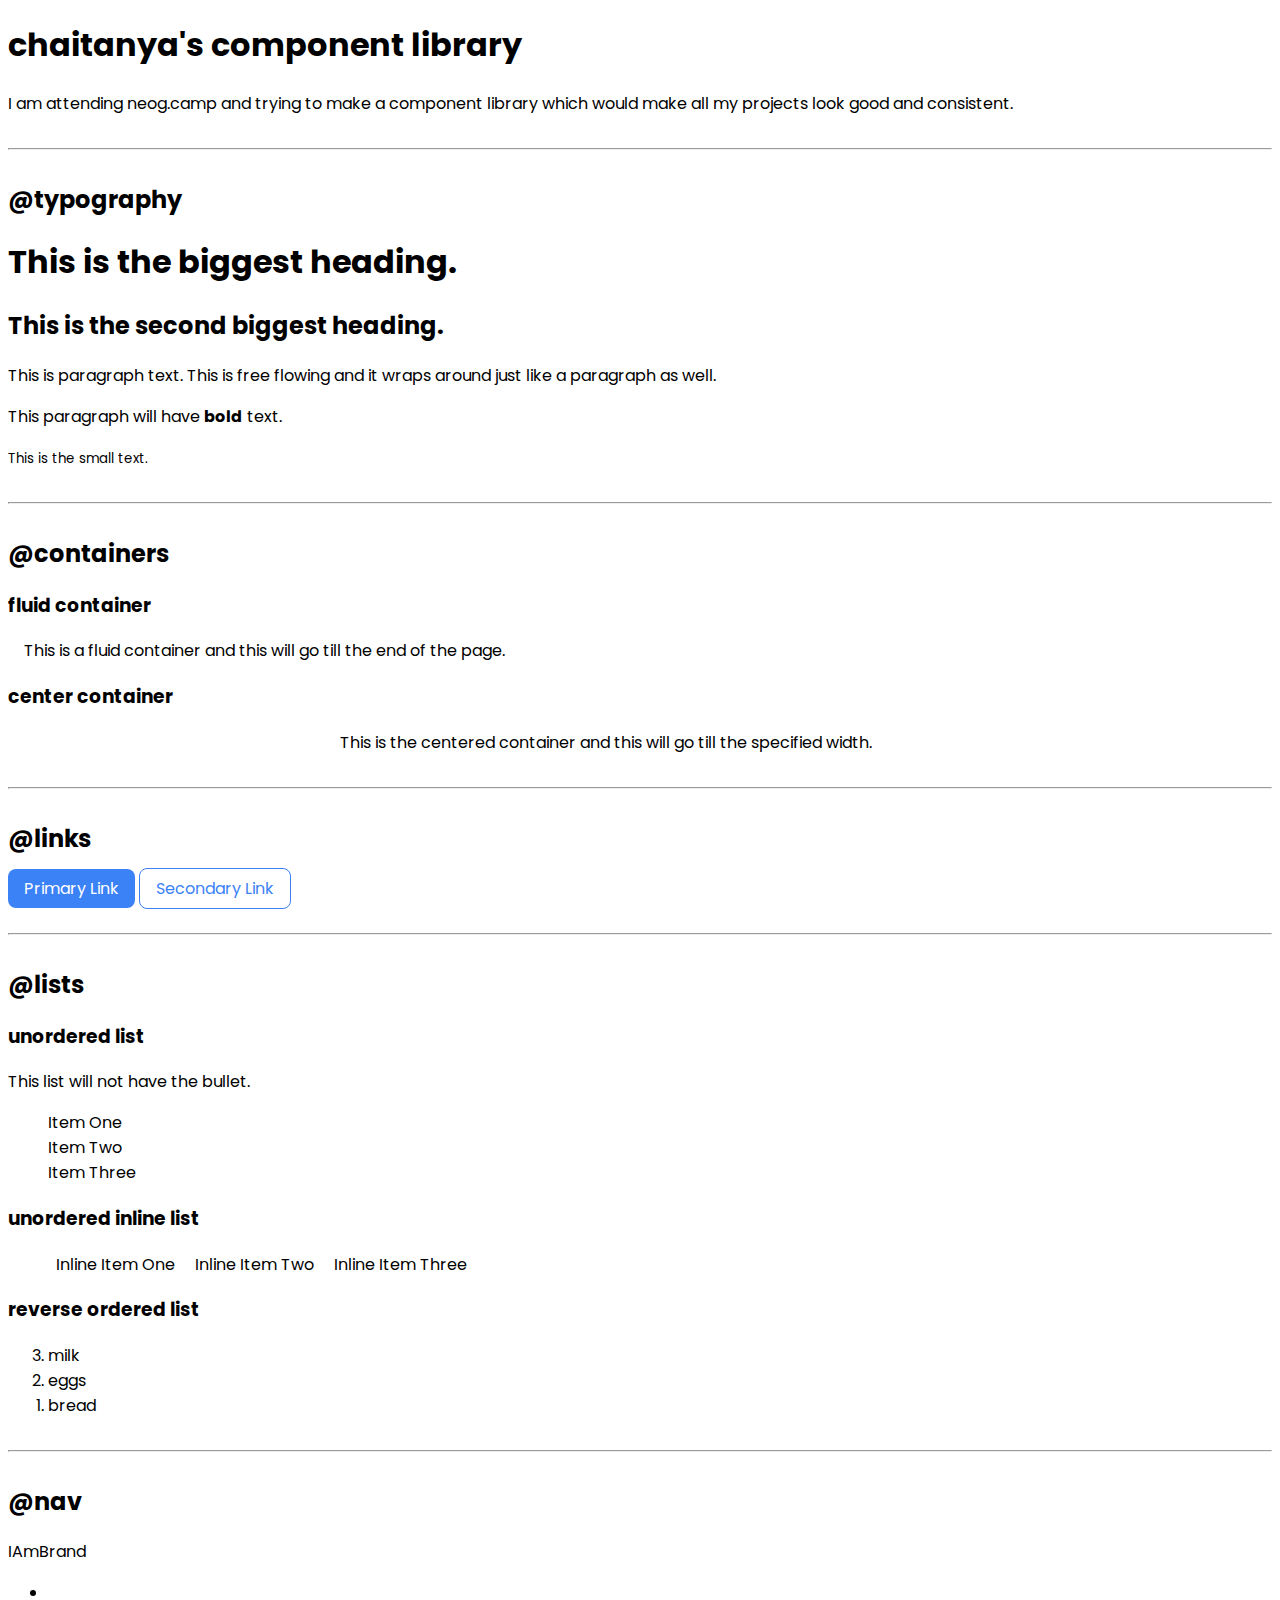
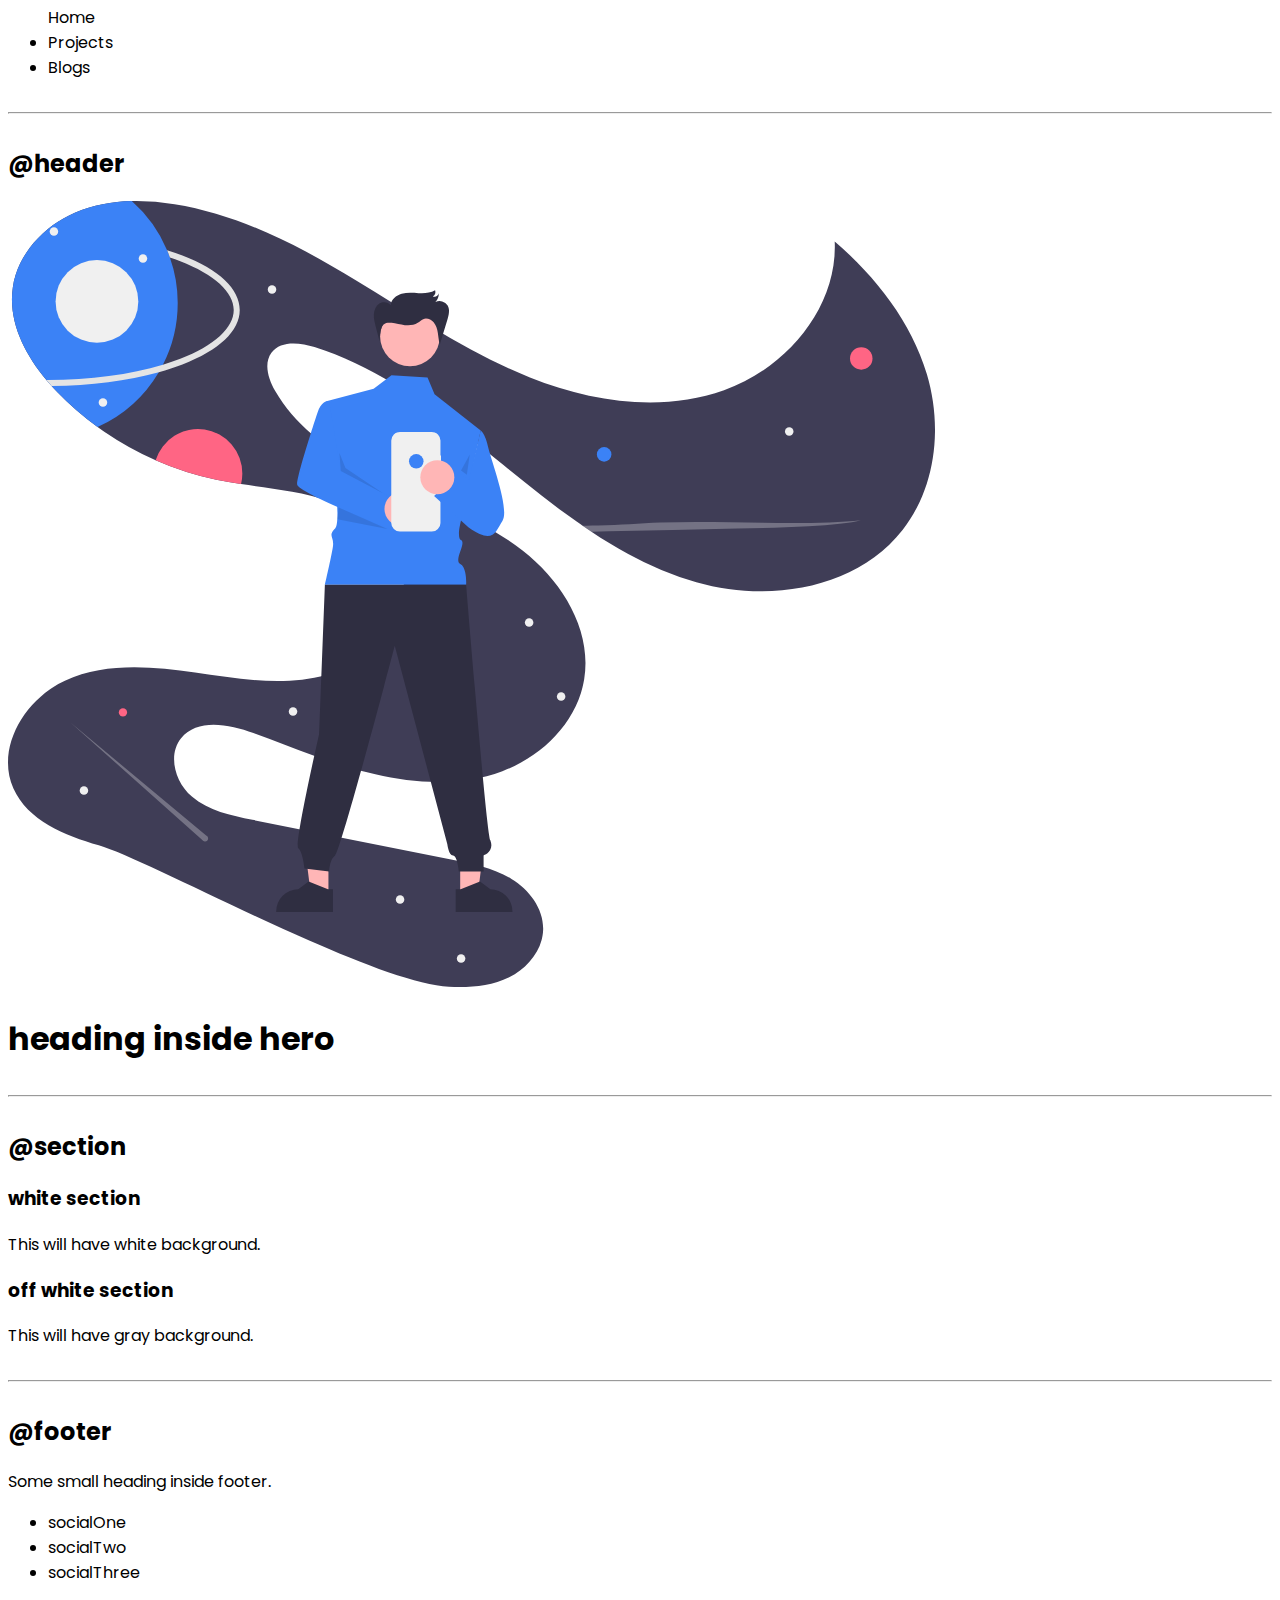
==== index.html @ 68ef5671 "list styling" ====
<!DOCTYPE html>
<html lang="en">

<head>
    <meta charset="UTF-8">
    <meta http-equiv="X-UA-Compatible" content="IE=edge">
    <meta name="viewport" content="width=device-width, initial-scale=1.0">
    <title>Component Library</title>
    <link href="styles.css" rel="stylesheet" />
</head>

<body>
    <h1>chaitanya's component library</h1>
    <p>I am attending neog.camp and trying to make a component library which would make all my projects look good and
        consistent.</p>
    <hr>

    <h2>@typography</h2>

    <h1>This is the biggest heading.</h1>
    <h2>This is the second biggest heading.</h2>
    <p>This is paragraph text. This is free flowing and it wraps around just like a paragraph as well.</p>
    <p>This paragraph will have <strong>bold</strong> text.</p>
    <small>This is the small text.</small>
    <hr>

    <h2>@containers</h2>

    <h3>fluid container</h3>
    <div class="container container-fluid">This is a fluid container and this will go till the end of the page.</div>

    <h3>center container</h3>
    <div class="container container-center">This is the centered container and this will go till the specified width.
    </div>

    <hr>

    <h2>@links</h2>

    <a class="link link-primary" href="/">Primary Link</a>
    <a class="link link-secondary" href="/">Secondary Link</a>
    <hr>

    <h2>@lists</h2>

    <h3>unordered list</h3>
    <p>This list will not have the bullet.</p>
    <ul class="list-non-bullet">
        <li>Item One</li>
        <li>Item Two</li>
        <li>Item Three</li>
    </ul>

    <h3>unordered inline list</h3>
    <ul class="list-non-bullet">
        <li class="list-item-inline">Inline Item One</li>
        <li class="list-item-inline">Inline Item Two</li>
        <li class="list-item-inline">Inline Item Three</li>
    </ul>

    <h3>reverse ordered list</h3>
    <ol reversed>
        <li>milk</li>
        <li>eggs</li>
        <li>bread</li>
    </ol>

    <hr>

    <h2>@nav</h2>
    <nav>
        <div>IAmBrand</div>
        <div>
            <ul>
                <li></li>
                Home
                </li>
                <li>
                    Projects
                </li>
                <li>
                    Blogs
                </li>
            </ul>
        </div>
    </nav>

    <hr>

    <h2>@header</h2>
    <header>
        <img src="images/portfolio-header-img1.svg">
        <h1>heading inside hero</h1>
    </header>
    <hr>

    <h2>@section</h2>
    <section>
        <h3>white section</h3>
        <p>This will have white background.</p>
    </section>

    <section>
        <h3>off white section</h3>
        <p>This will have gray background.</p>
    </section>

    <hr>

    <h2>@footer</h2>
    <footer>
        <div>Some small heading inside footer.</div>
        <ul>
            <li>socialOne</li>
            <li>socialTwo</li>
            <li>socialThree</li>
        </ul>
    </footer>





    <hr>

    <!-- <div style="height: 30vh;"></div> -->
</body>

</html>
---- styles.css ----
@import url('https://fonts.googleapis.com/css2?family=Poppins:wght@300;600&display=swap');

:root {
    --primary-color: #3B82F6;
}

body {
    font-family: 'Poppins', sans-serif;
}

hr {
    margin: 2rem 0rem;
}

/* container level css */

.container {
    padding: 0rem 1rem;
}

.container-center {
    max-width: 600px;
    margin: auto;
}

/* links */

.link {
    text-decoration: none;
    padding: 0.5rem 1rem;
}

.link-primary {
    background-color: var(--primary-color);
    border-radius: 0.5rem;
    color: white;
}

.link-secondary {
    color: var(--primary-color);
    border-radius: 0.5rem;
    border: 1px solid var(--primary-color);
}


/* lists */

.list-non-bullet {
    list-style: none;
}

.list-item-inline {
    display: inline;
    padding: 0rem 0.5rem;
}
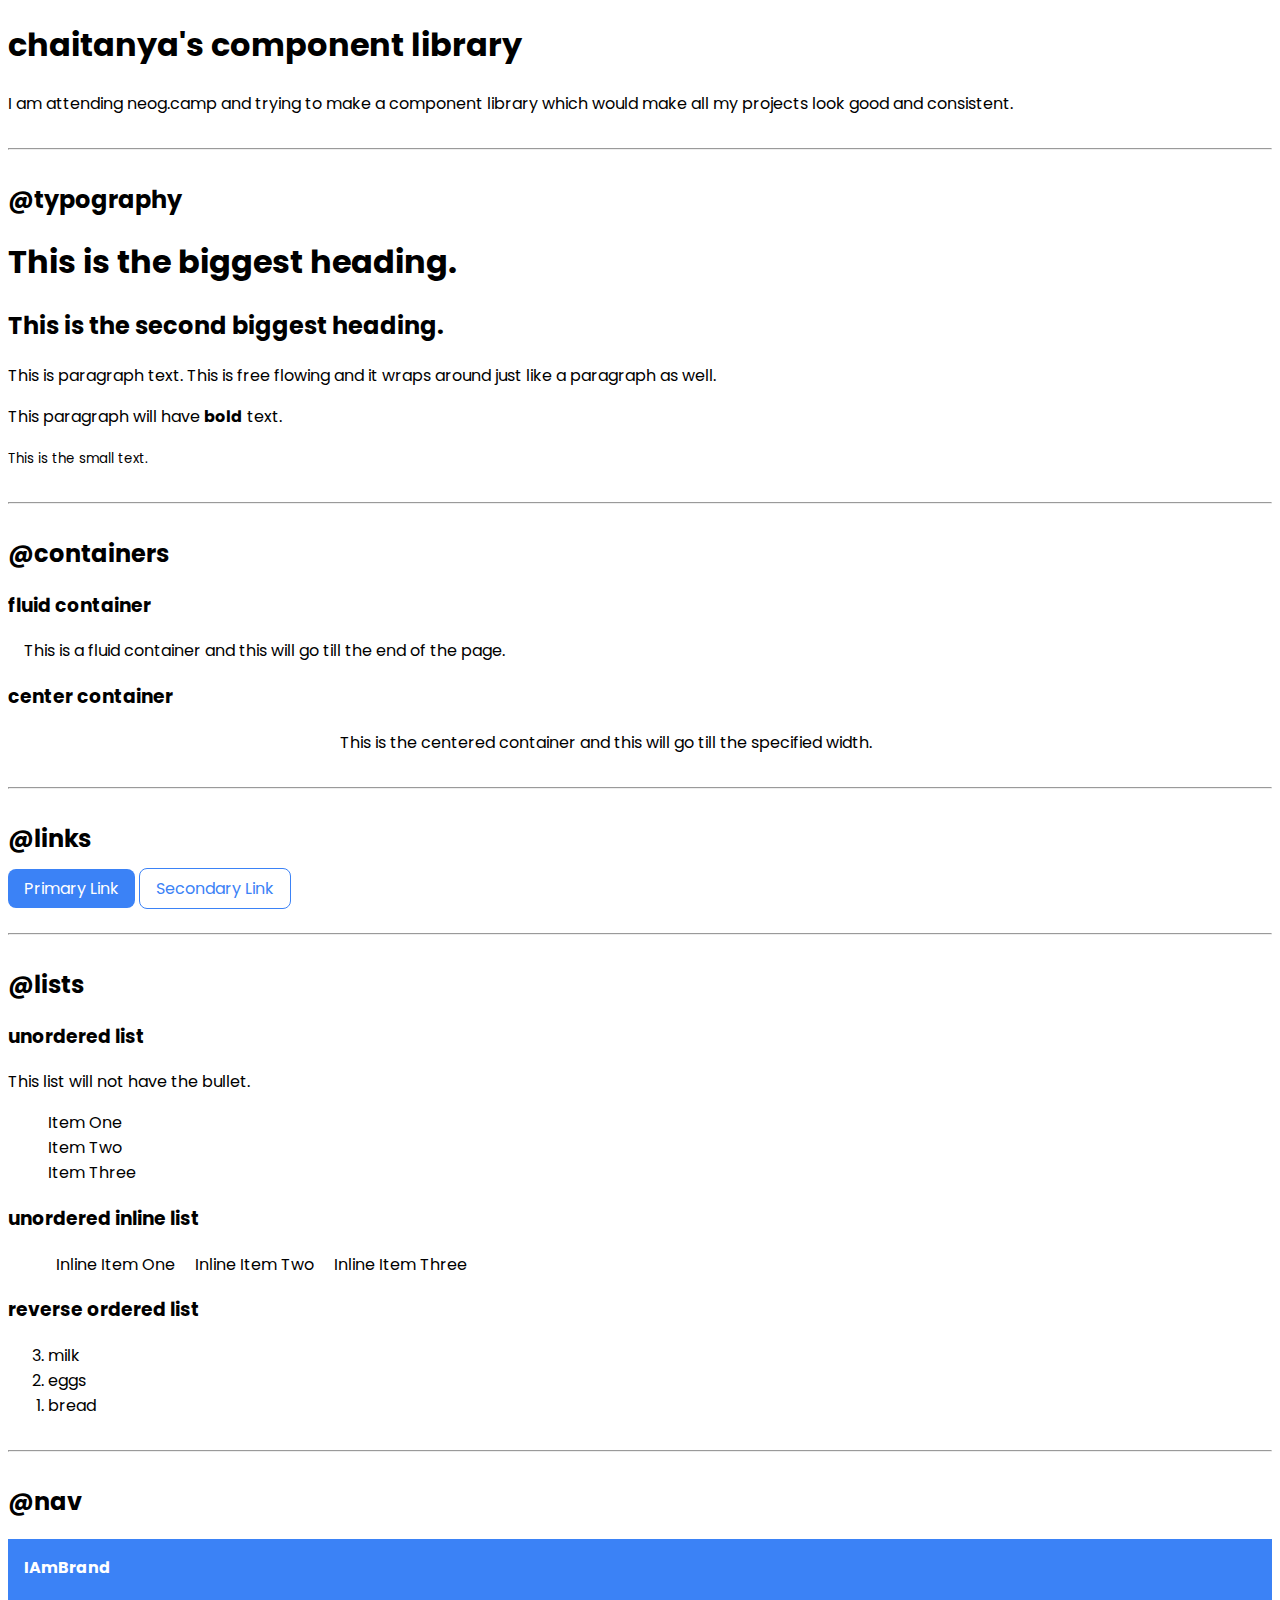
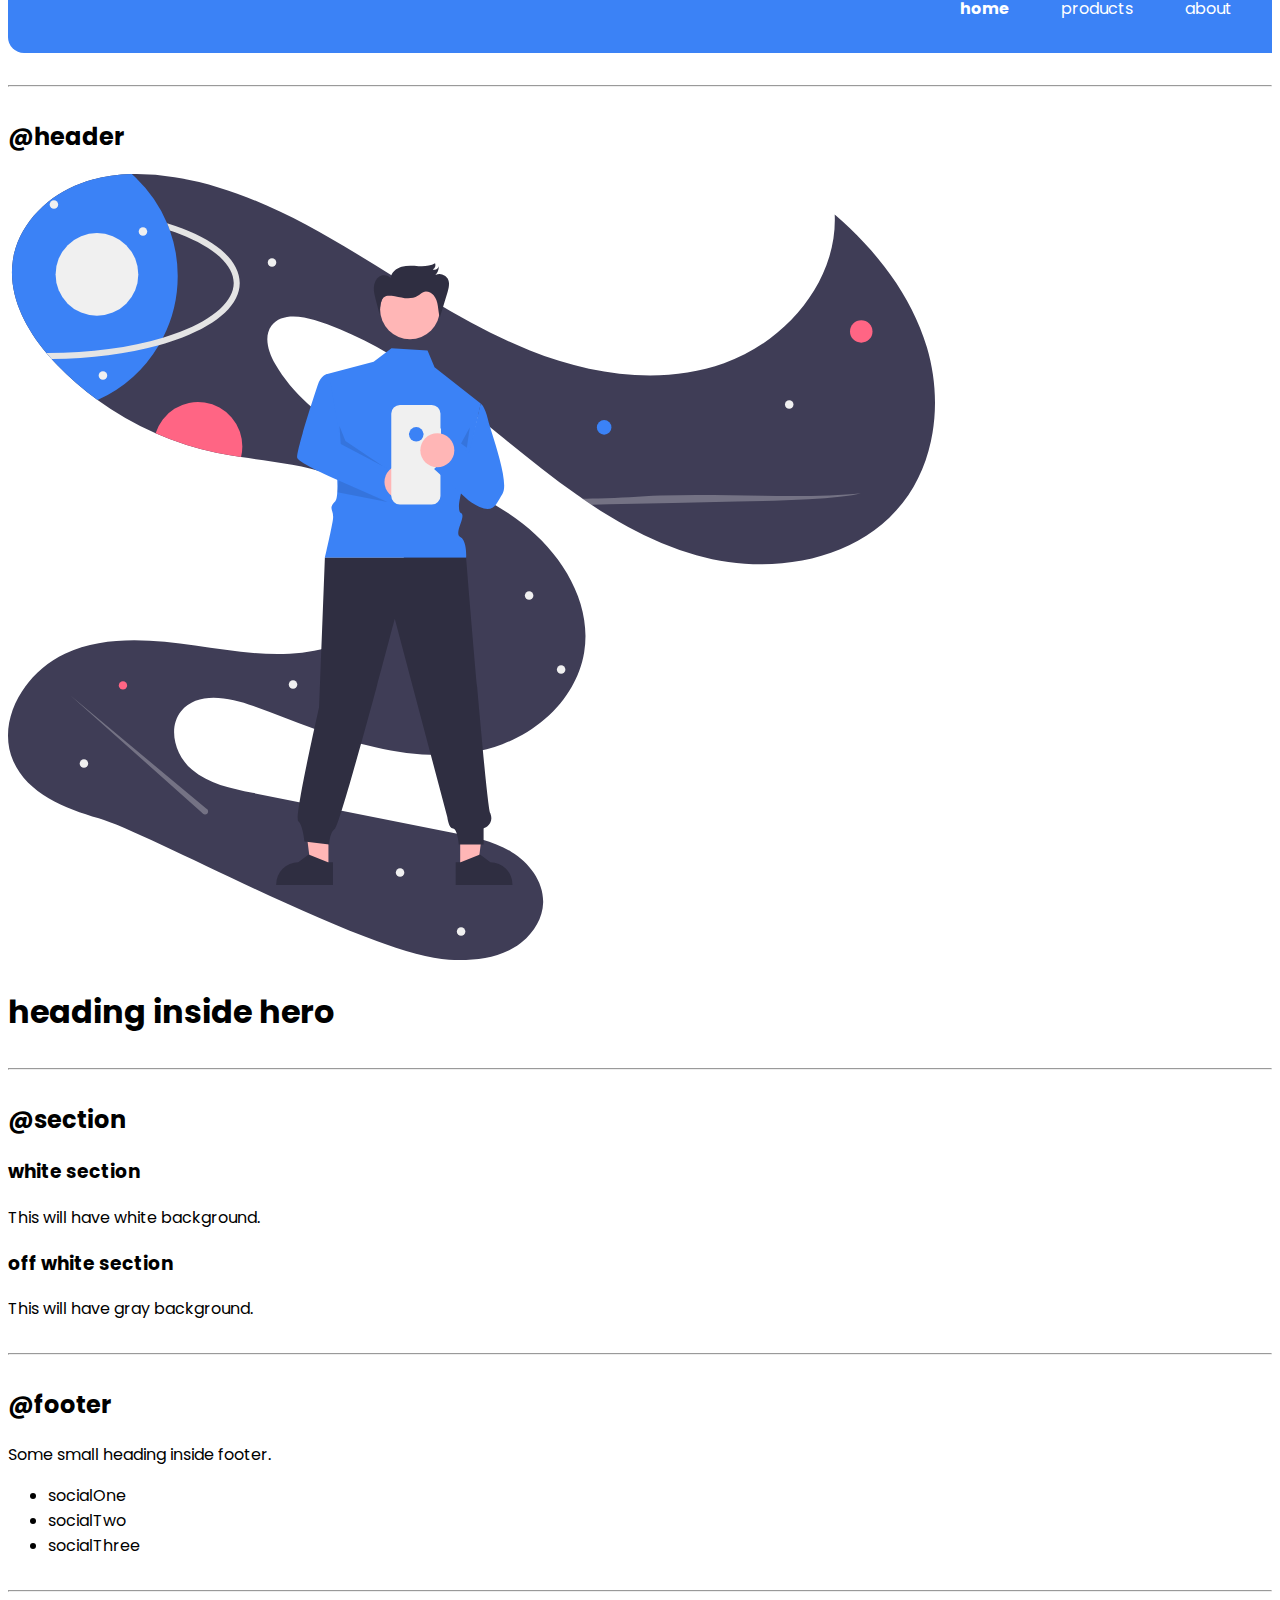
==== commit a99d5010: "navigation styling" ====
--- a/index.html
+++ b/index.html
@@ -68,21 +68,19 @@
     <hr>
 
     <h2>@nav</h2>
-    <nav>
-        <div>IAmBrand</div>
-        <div>
-            <ul>
-                <li></li>
-                Home
-                </li>
-                <li>
-                    Projects
-                </li>
-                <li>
-                    Blogs
-                </li>
-            </ul>
-        </div>
+    <nav class="navigation container">
+        <div class="nav-brand">IAmBrand</div>
+        <ul class="list-non-bullet nav-pills">
+            <li class="list-item-inline">
+                <a class="link link-active" href="/">home</a>
+            </li>
+            <li class="list-item-inline">
+                <a class="link" href="/">products</a>
+            </li>
+            <li class="list-item-inline">
+                <a class="link" href="/">about</a>
+            </li>
+        </ul>
     </nav>
 
     <hr>
--- a/styles.css
+++ b/styles.css
@@ -52,4 +52,30 @@
 .list-item-inline {
     display: inline;
     padding: 0rem 0.5rem;
+}
+
+
+/* nav */
+
+.navigation {
+    background-color: var(--primary-color);
+    color: white;
+    padding: 1rem;
+    border-bottom-left-radius: 1rem;
+}
+
+.navigation .nav-brand {
+    font-weight: bold;
+}
+
+.navigation .link {
+    color: white;
+}
+
+.navigation .nav-pills {
+    text-align: right;
+}
+
+.navigation .link-active {
+    font-weight: bold;
 }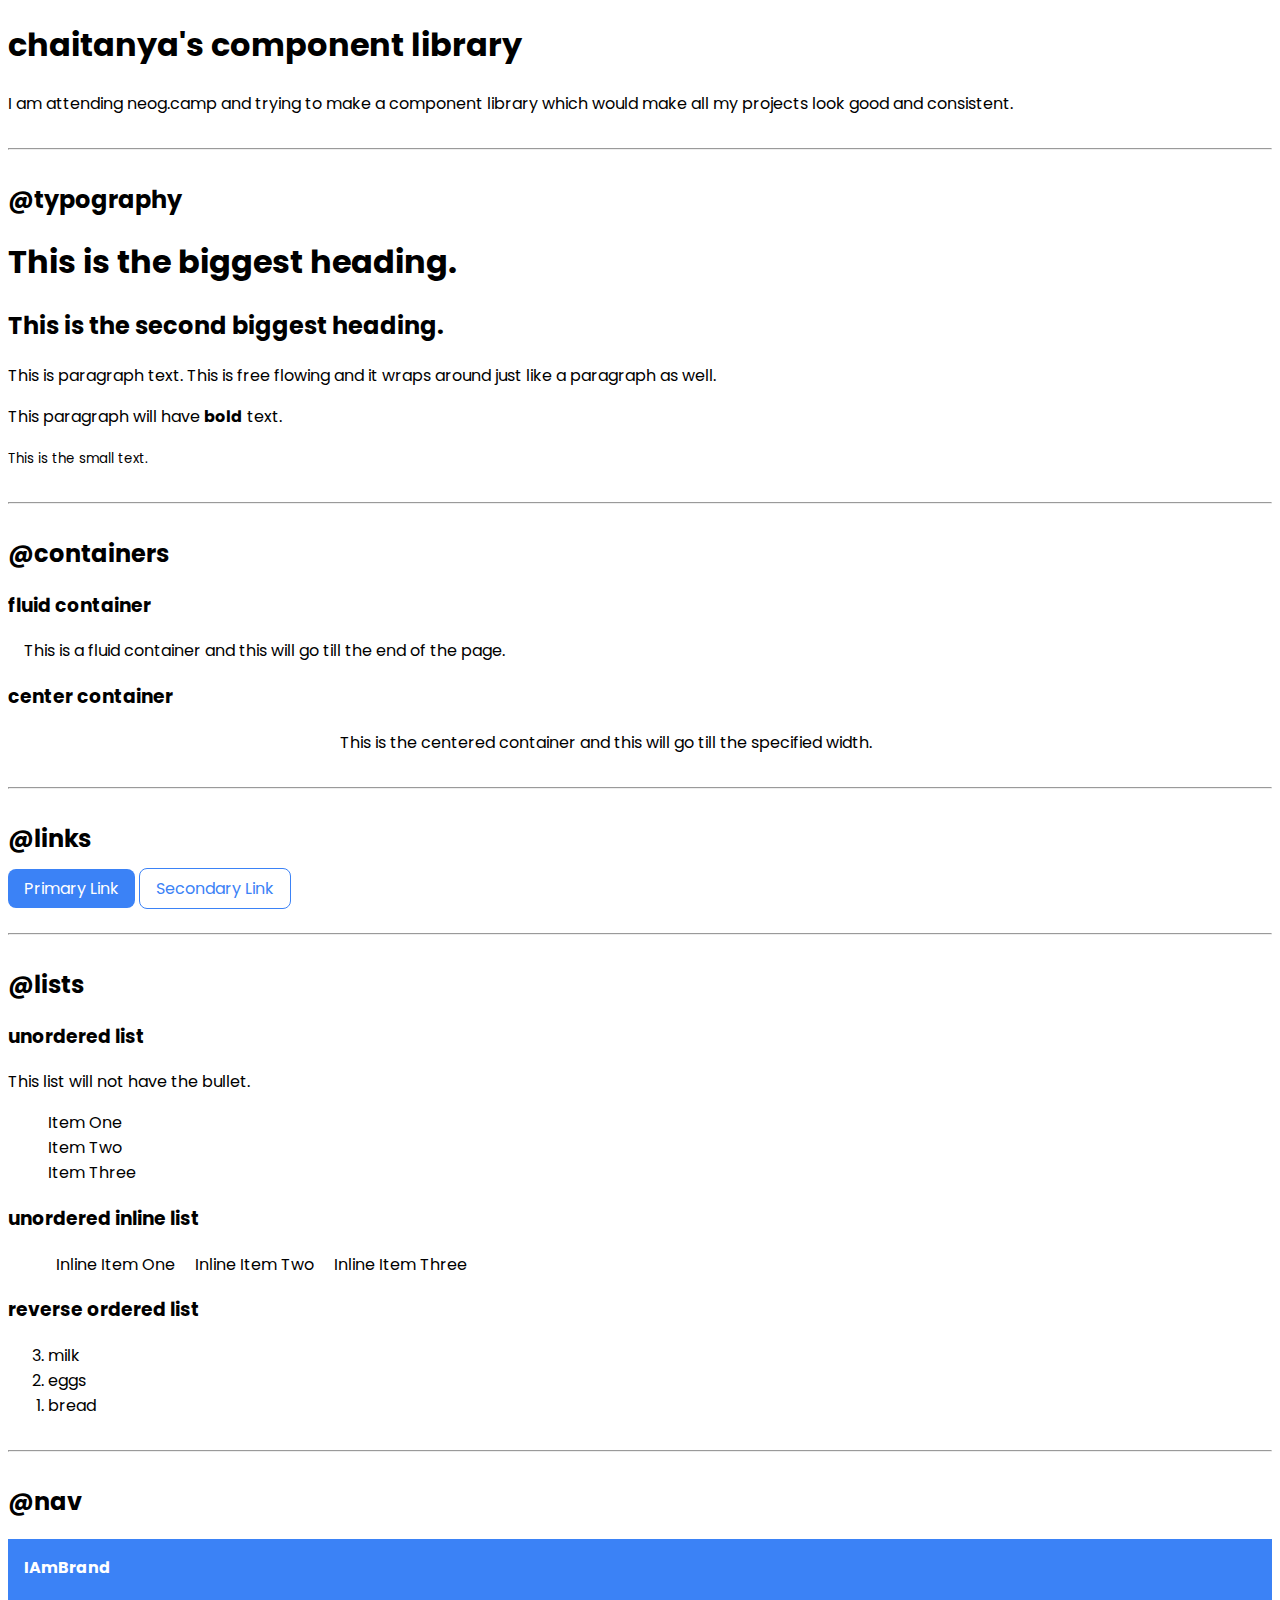
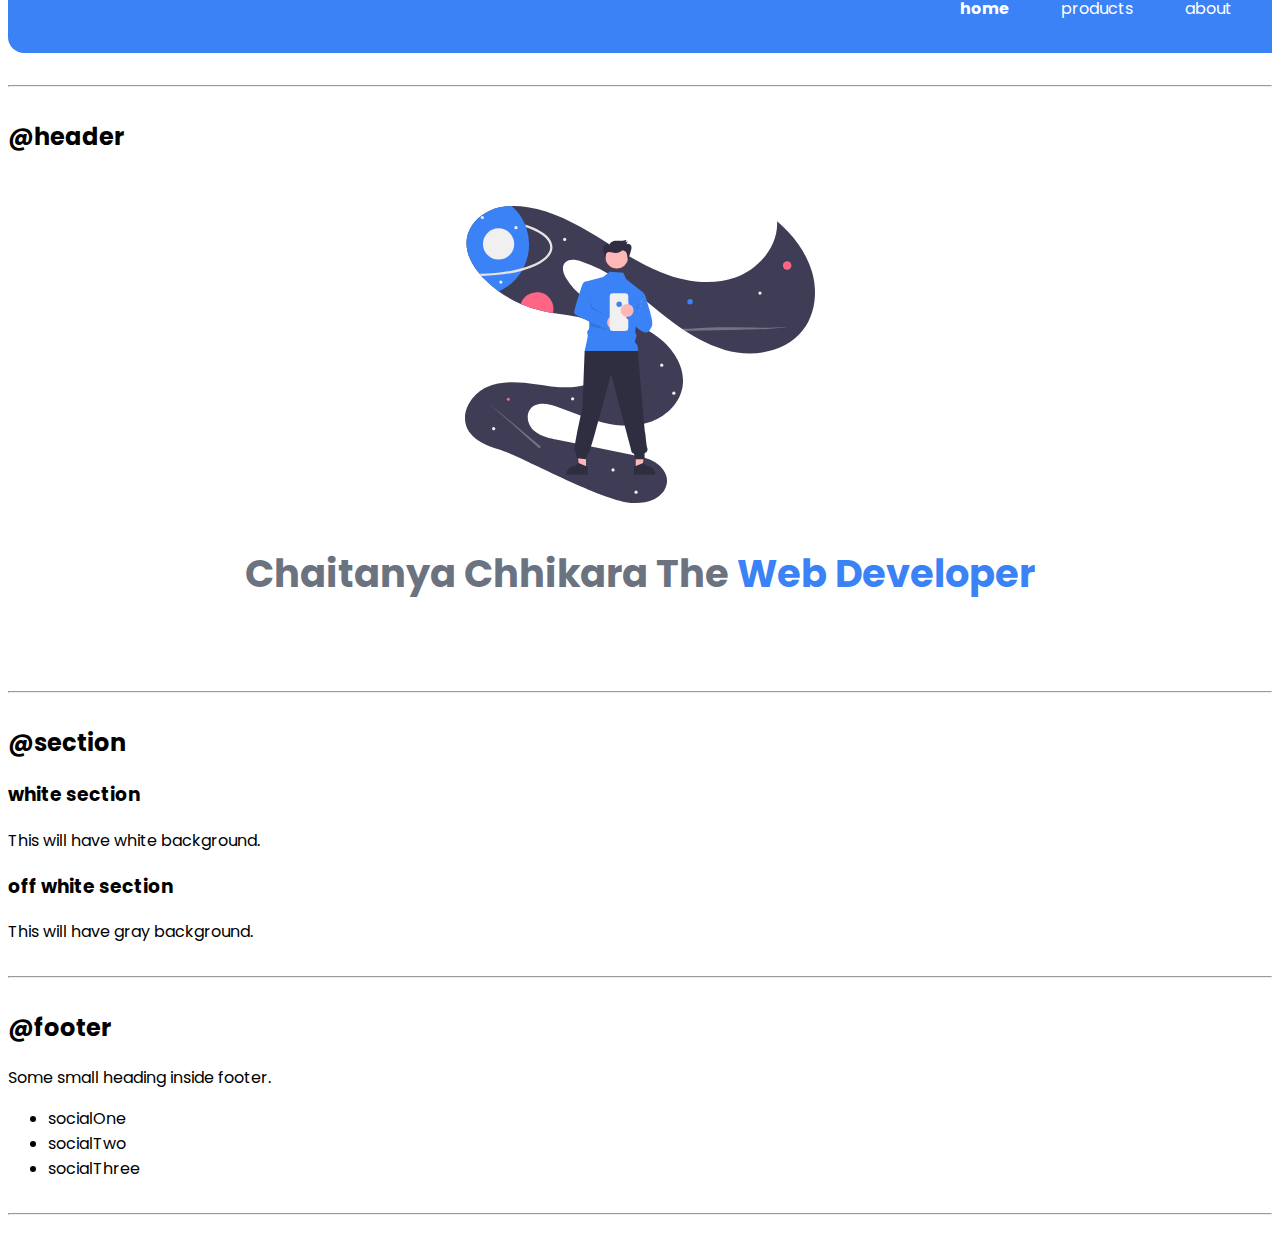
==== commit c28baa92: "header" ====
--- a/index.html
+++ b/index.html
@@ -86,9 +86,10 @@
     <hr>
 
     <h2>@header</h2>
-    <header>
-        <img src="images/portfolio-header-img1.svg">
-        <h1>heading inside hero</h1>
+    <header class="hero">
+        <img class="hero-img" src="images/portfolio-header-img1.svg">
+        <h1 class="hero-heading">Chaitanya Chhikara The <span style="color: var(--primary-color);">Web Developer</span>
+        </h1>
     </header>
     <hr>
 
--- a/styles.css
+++ b/styles.css
@@ -2,6 +2,7 @@
 
 :root {
     --primary-color: #3B82F6;
+    --dark-gray: #6B7280
 }
 
 body {
@@ -78,4 +79,24 @@
 
 .navigation .link-active {
     font-weight: bold;
+}
+
+
+/* header */
+
+.hero {
+    padding: 2rem;
+}
+
+.hero .hero-img {
+    max-width: 350px;
+    display: block;
+    margin: auto;
+}
+
+.hero .hero-heading {
+    text-align: center;
+    padding-top: 1rem;
+    font-size: 2.4rem;
+    color: var(--dark-gray);
 }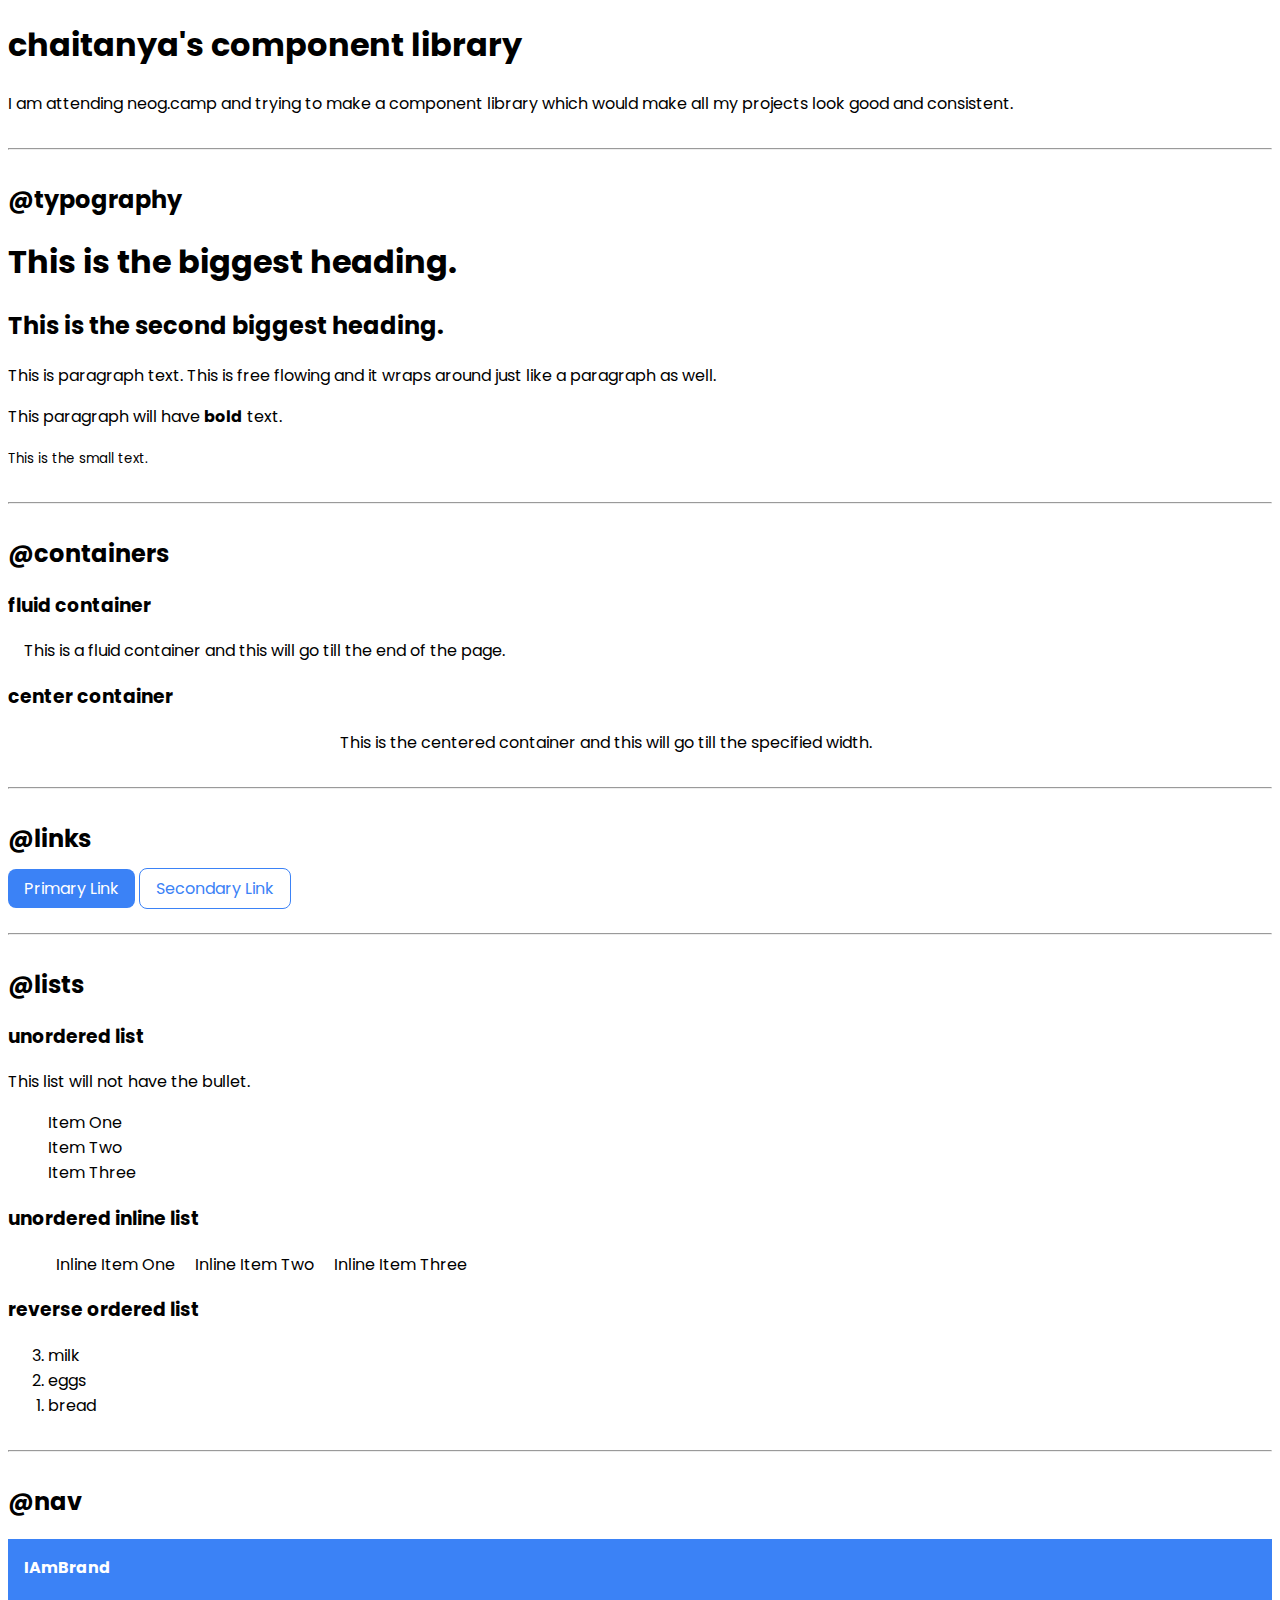
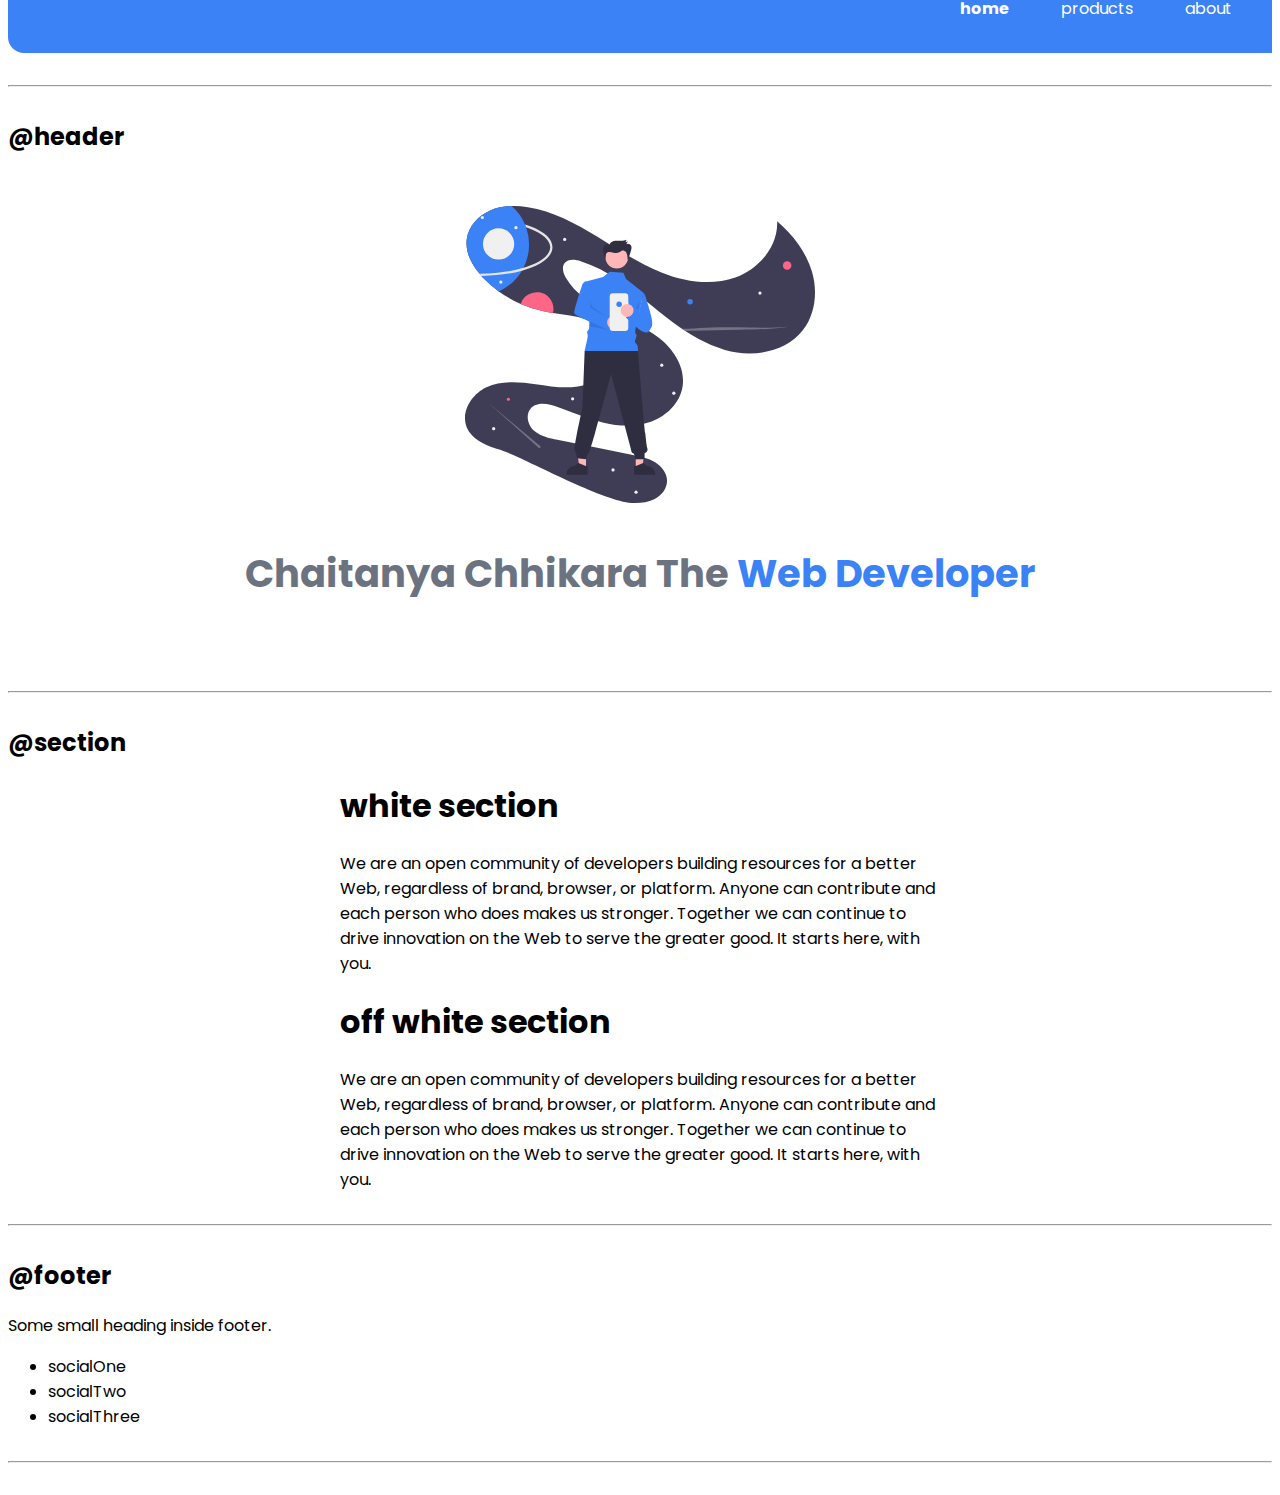
==== commit fda94e45: "section" ====
--- a/index.html
+++ b/index.html
@@ -94,14 +94,22 @@
     <hr>
 
     <h2>@section</h2>
-    <section>
-        <h3>white section</h3>
-        <p>This will have white background.</p>
+    <section class="section">
+        <div class="container-center">
+            <h1>white section</h1>
+            <p>We are an open community of developers building resources for a better Web, regardless of brand, browser,
+                or platform. Anyone can contribute and each person who does makes us stronger. Together we can continue
+                to drive innovation on the Web to serve the greater good. It starts here, with you.</p>
+        </div>
     </section>
 
-    <section>
-        <h3>off white section</h3>
-        <p>This will have gray background.</p>
+    <section class="section ow">
+        <div class="container-center">
+            <h1>off white section</h1>
+            <p>We are an open community of developers building resources for a better Web, regardless of brand, browser,
+                or platform. Anyone can contribute and each person who does makes us stronger. Together we can continue
+                to drive innovation on the Web to serve the greater good. It starts here, with you.</p>
+        </div>
     </section>
 
     <hr>
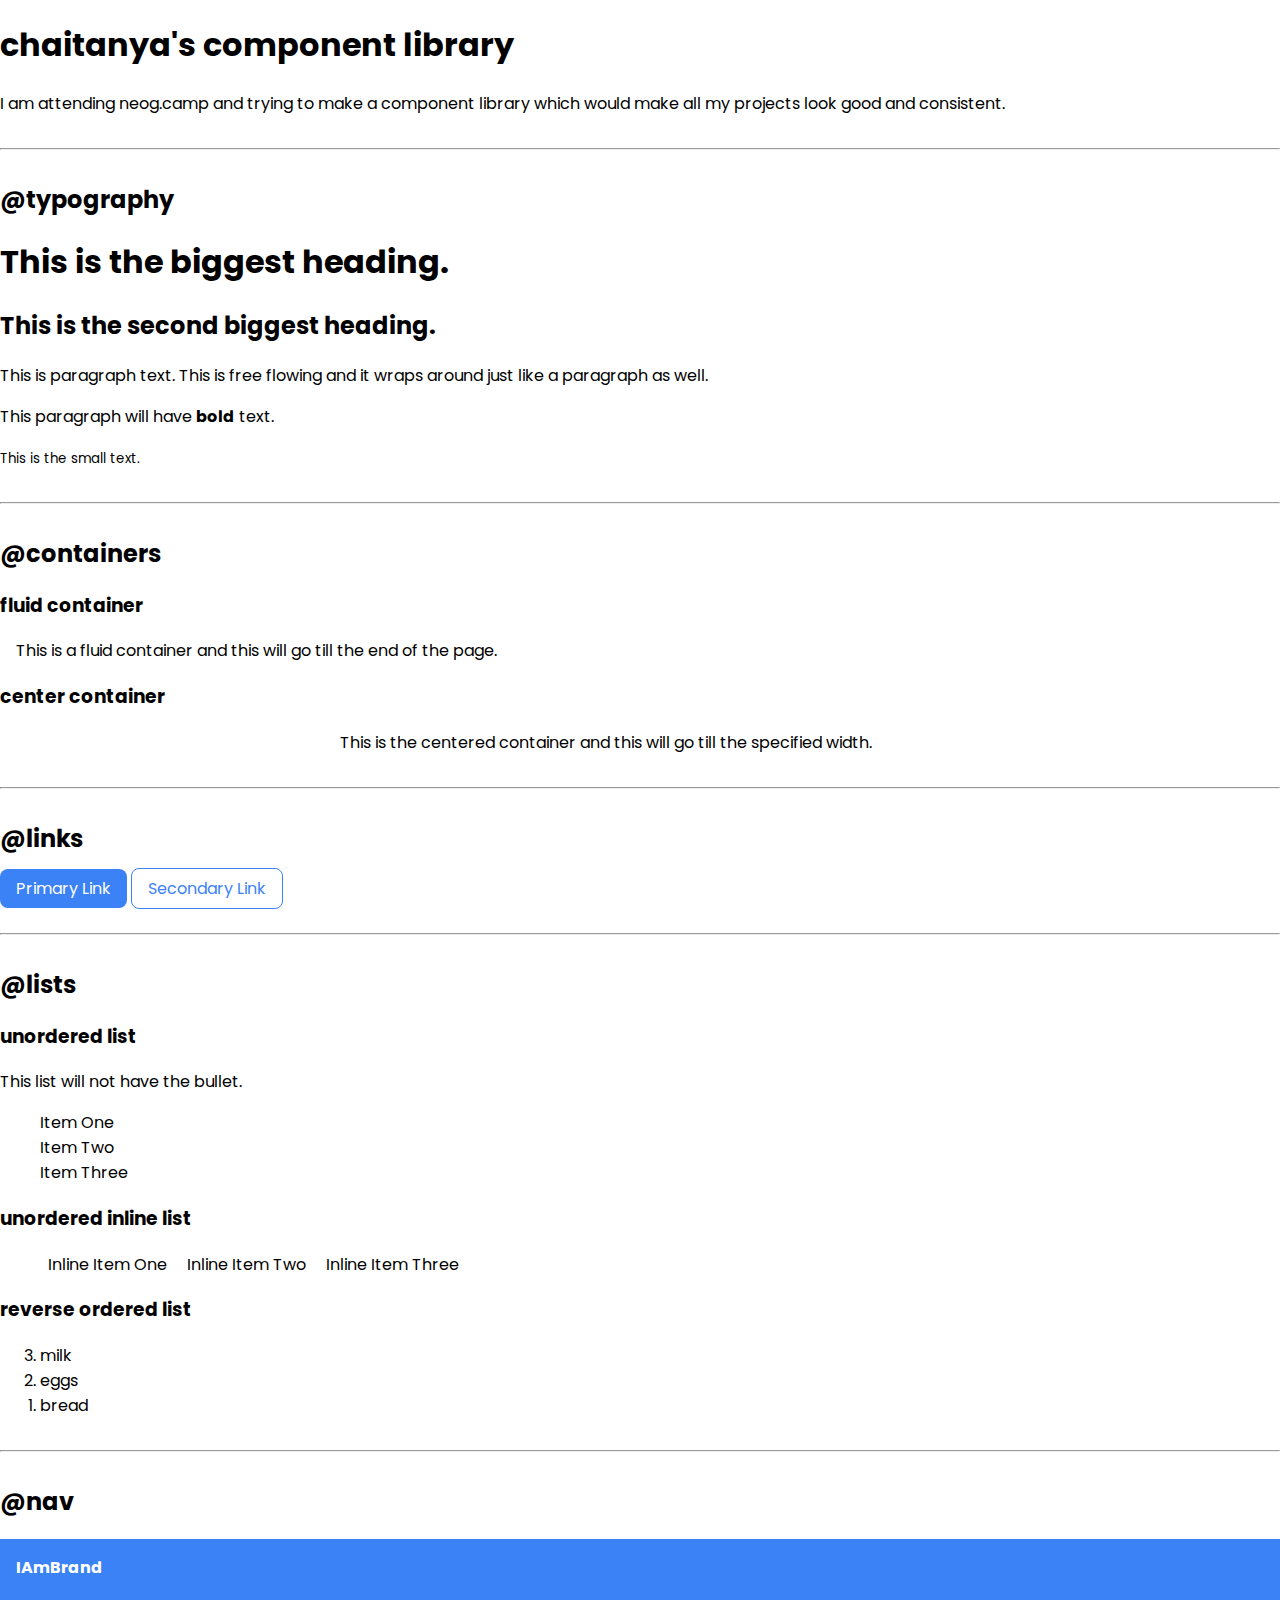
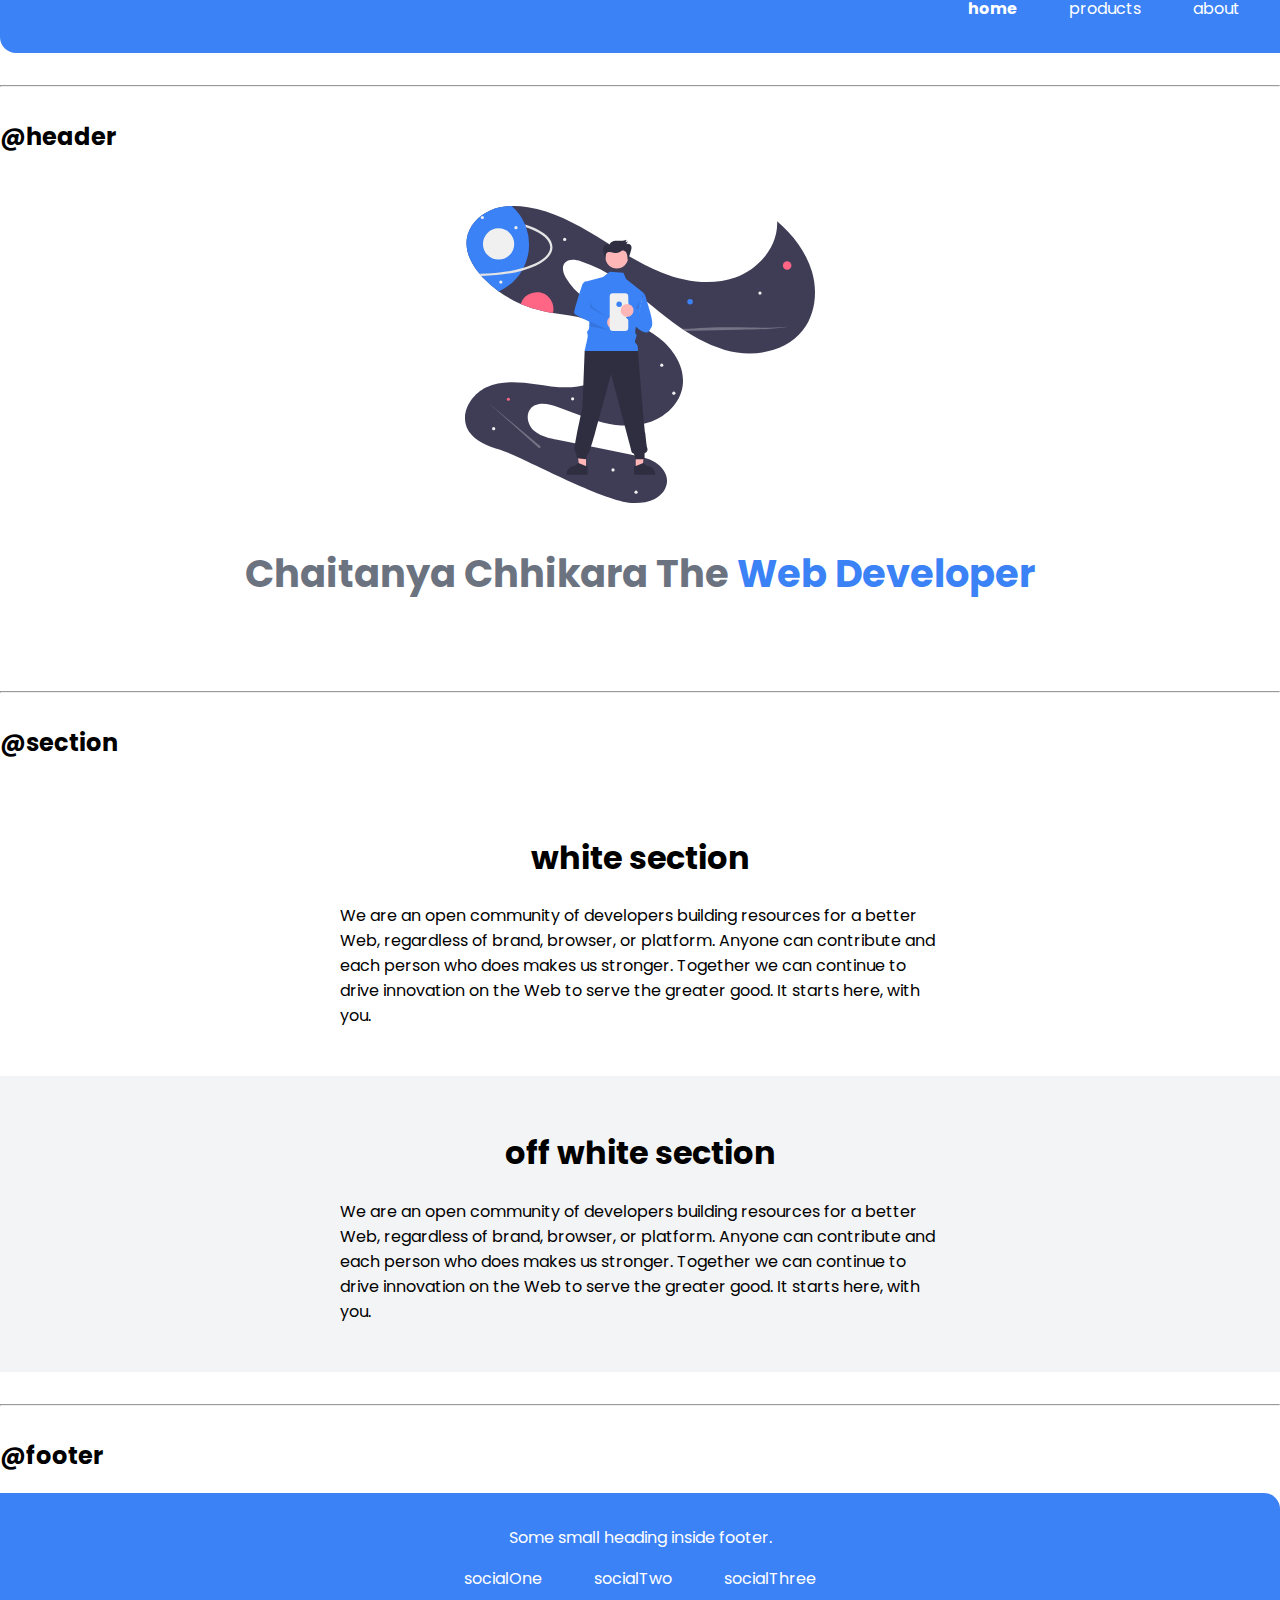
==== commit 651e2117: "component library fin." ====
--- a/index.html
+++ b/index.html
@@ -115,12 +115,12 @@
     <hr>
 
     <h2>@footer</h2>
-    <footer>
-        <div>Some small heading inside footer.</div>
-        <ul>
-            <li>socialOne</li>
-            <li>socialTwo</li>
-            <li>socialThree</li>
+    <footer class="footer">
+        <div class="footer-header">Some small heading inside footer.</div>
+        <ul class="social-links list-non-bullet">
+            <li class="list-item-inline"><a class="link" href="/">socialOne</a></li>
+            <li class="list-item-inline"><a class="link" href="/">socialTwo</a></li>
+            <li class="list-item-inline"><a class="link" href="/">socialThree</a></li>
         </ul>
     </footer>
 
--- a/styles.css
+++ b/styles.css
@@ -2,11 +2,13 @@
 
 :root {
     --primary-color: #3B82F6;
-    --dark-gray: #6B7280
+    --off-white: #F3F4F6;
+    --dark-gray: #6B7280;
 }
 
 body {
     font-family: 'Poppins', sans-serif;
+    margin: 0px;
 }
 
 hr {
@@ -99,4 +101,37 @@
     padding-top: 1rem;
     font-size: 2.4rem;
     color: var(--dark-gray);
+}
+
+
+/* section */
+
+.section {
+    padding: 2rem;
+}
+
+.section h1 {
+    text-align: center;
+}
+
+.ow {
+    background-color: var(--off-white);
+}
+
+/* footer */
+
+.footer {
+    background-color: var(--primary-color);
+    padding: 2rem 1rem;
+    text-align: center;
+    color: white;
+    border-top-right-radius: 1rem;
+}
+
+.footer .link {
+    color: white;
+}
+
+.footer ul {
+    padding-inline-start: 0px;
 }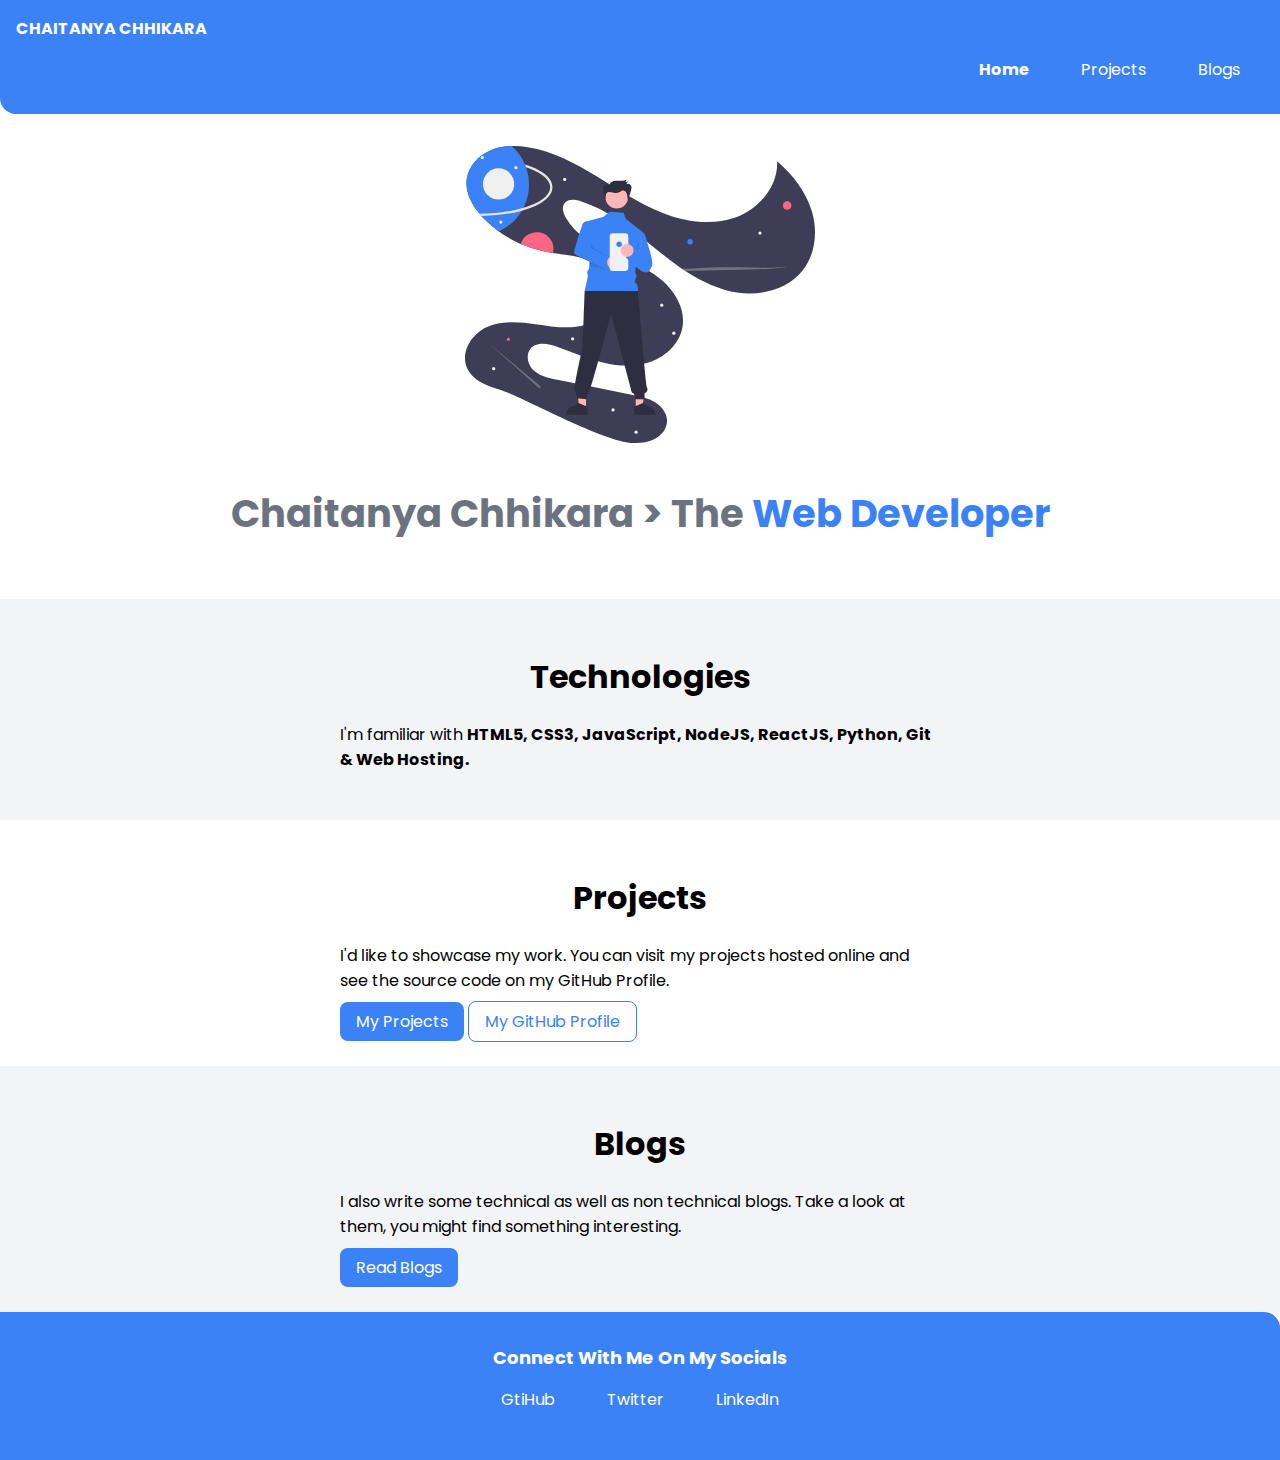
==== commit 5e2979b8: "create components.html file" ====
--- a/index.html
+++ b/index.html
@@ -5,132 +5,72 @@
     <meta charset="UTF-8">
     <meta http-equiv="X-UA-Compatible" content="IE=edge">
     <meta name="viewport" content="width=device-width, initial-scale=1.0">
-    <title>Component Library</title>
-    <link href="styles.css" rel="stylesheet" />
+    <title>Home | Chaitanya</title>
+    <link href="/styles.css" rel="stylesheet" />
 </head>
 
 <body>
-    <h1>chaitanya's component library</h1>
-    <p>I am attending neog.camp and trying to make a component library which would make all my projects look good and
-        consistent.</p>
-    <hr>
-
-    <h2>@typography</h2>
-
-    <h1>This is the biggest heading.</h1>
-    <h2>This is the second biggest heading.</h2>
-    <p>This is paragraph text. This is free flowing and it wraps around just like a paragraph as well.</p>
-    <p>This paragraph will have <strong>bold</strong> text.</p>
-    <small>This is the small text.</small>
-    <hr>
-
-    <h2>@containers</h2>
-
-    <h3>fluid container</h3>
-    <div class="container container-fluid">This is a fluid container and this will go till the end of the page.</div>
-
-    <h3>center container</h3>
-    <div class="container container-center">This is the centered container and this will go till the specified width.
-    </div>
-
-    <hr>
-
-    <h2>@links</h2>
-
-    <a class="link link-primary" href="/">Primary Link</a>
-    <a class="link link-secondary" href="/">Secondary Link</a>
-    <hr>
-
-    <h2>@lists</h2>
-
-    <h3>unordered list</h3>
-    <p>This list will not have the bullet.</p>
-    <ul class="list-non-bullet">
-        <li>Item One</li>
-        <li>Item Two</li>
-        <li>Item Three</li>
-    </ul>
-
-    <h3>unordered inline list</h3>
-    <ul class="list-non-bullet">
-        <li class="list-item-inline">Inline Item One</li>
-        <li class="list-item-inline">Inline Item Two</li>
-        <li class="list-item-inline">Inline Item Three</li>
-    </ul>
-
-    <h3>reverse ordered list</h3>
-    <ol reversed>
-        <li>milk</li>
-        <li>eggs</li>
-        <li>bread</li>
-    </ol>
-
-    <hr>
-
-    <h2>@nav</h2>
     <nav class="navigation container">
-        <div class="nav-brand">IAmBrand</div>
+        <div class="nav-brand">CHAITANYA CHHIKARA</div>
         <ul class="list-non-bullet nav-pills">
             <li class="list-item-inline">
-                <a class="link link-active" href="/">home</a>
+                <a class="link link-active" href="/">Home</a>
             </li>
             <li class="list-item-inline">
-                <a class="link" href="/">products</a>
+                <a class="link" href="/projects.html">Projects</a>
             </li>
             <li class="list-item-inline">
-                <a class="link" href="/">about</a>
+                <a class="link" href="/blogs.html">Blogs</a>
             </li>
         </ul>
     </nav>
 
-    <hr>
-
-    <h2>@header</h2>
     <header class="hero">
-        <img class="hero-img" src="images/portfolio-header-img1.svg">
-        <h1 class="hero-heading">Chaitanya Chhikara The <span style="color: var(--primary-color);">Web Developer</span>
+        <img class="hero-img" src="/images/portfolio-header-img1.svg">
+        <h1 class="hero-heading">Chaitanya Chhikara > The <span style="color: var(--primary-color);">Web
+                Developer</span>
         </h1>
     </header>
-    <hr>
 
-    <h2>@section</h2>
+    <section class="section ow">
+        <div class="container-center">
+            <h1>Technologies</h1>
+            <p>I'm familiar with <strong>HTML5, CSS3, JavaScript, NodeJS, ReactJS, Python, Git & Web Hosting.</strong>
+            </p>
+        </div>
+    </section>
+
     <section class="section">
         <div class="container-center">
-            <h1>white section</h1>
-            <p>We are an open community of developers building resources for a better Web, regardless of brand, browser,
-                or platform. Anyone can contribute and each person who does makes us stronger. Together we can continue
-                to drive innovation on the Web to serve the greater good. It starts here, with you.</p>
+            <h1>Projects</h1>
+            <p>I'd like to showcase my work. You can visit my projects hosted online and see the source code on my
+                GitHub Profile.</p>
+            <a class="link link-primary" href="/projects.html">My Projects</a>
+            <a class="link link-secondary" href="https://github.com/ChhikaraBRUH">My GitHub Profile</a>
         </div>
     </section>
 
     <section class="section ow">
         <div class="container-center">
-            <h1>off white section</h1>
-            <p>We are an open community of developers building resources for a better Web, regardless of brand, browser,
-                or platform. Anyone can contribute and each person who does makes us stronger. Together we can continue
-                to drive innovation on the Web to serve the greater good. It starts here, with you.</p>
+            <h1>Blogs</h1>
+            <p>I also write some technical as well as non technical blogs. Take a look at them, you might find something
+                interesting.</p>
+            <a class="link link-primary" href="/blogs.html">Read Blogs</a>
         </div>
     </section>
 
-    <hr>
-
-    <h2>@footer</h2>
     <footer class="footer">
-        <div class="footer-header">Some small heading inside footer.</div>
+        <div class="footer-header">Connect With Me On My Socials</div>
         <ul class="social-links list-non-bullet">
-            <li class="list-item-inline"><a class="link" href="/">socialOne</a></li>
-            <li class="list-item-inline"><a class="link" href="/">socialTwo</a></li>
-            <li class="list-item-inline"><a class="link" href="/">socialThree</a></li>
+            <li class="list-item-inline"><a class="link" href="https://github.com/ChhikaraBRUH">GtiHub</a></li>
+            <li class="list-item-inline"><a class="link" href="https://twitter.com/ChhikaraBRUH">Twitter</a></li>
+            <li class="list-item-inline"><a class="link"
+                    href="https://www.linkedin.com/in/chaitanyachhikara">LinkedIn</a></li>
         </ul>
     </footer>
 
 
 
-
-
-    <hr>
-
-    <!-- <div style="height: 30vh;"></div> -->
 </body>
 
 </html>--- a/styles.css
+++ b/styles.css
@@ -128,6 +128,11 @@
     border-top-right-radius: 1rem;
 }
 
+.footer .footer-header {
+    font-weight: bold;
+    font-size: large;
+}
+
 .footer .link {
     color: white;
 }
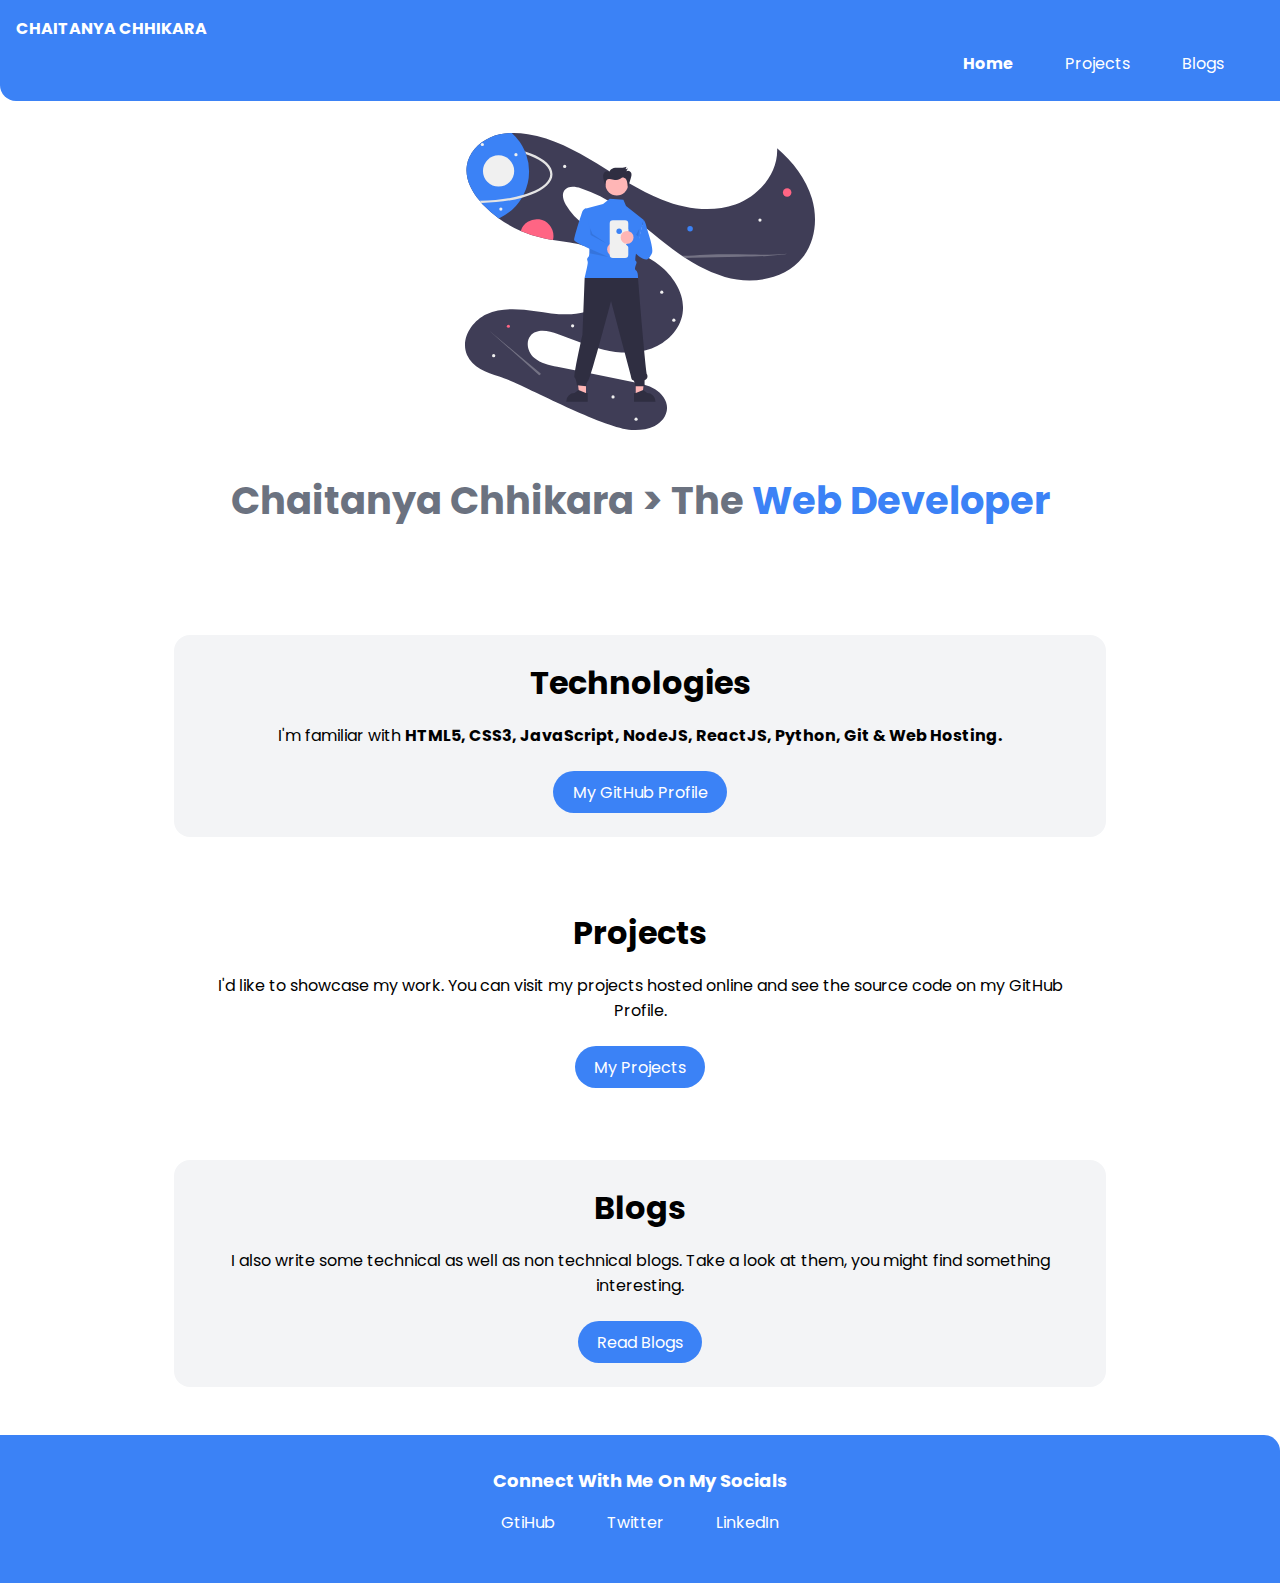
==== commit 05c7beff: "fix section in index and components lib" ====
--- a/index.html
+++ b/index.html
@@ -32,32 +32,25 @@
         </h1>
     </header>
 
-    <section class="section ow">
-        <div class="container-center">
-            <h1>Technologies</h1>
-            <p>I'm familiar with <strong>HTML5, CSS3, JavaScript, NodeJS, ReactJS, Python, Git & Web Hosting.</strong>
-            </p>
-        </div>
-    </section>
+    <article class="container container-center highlight-box ow">
+        <h1>Technologies</h1>
+        <p>I'm familiar with <strong>HTML5, CSS3, JavaScript, NodeJS, ReactJS, Python, Git & Web Hosting.</strong></p>
+        <a class="link link-primary" href="https://github.com/ChhikaraBRUH">My GitHub Profile</a>
+    </article>
 
-    <section class="section">
-        <div class="container-center">
-            <h1>Projects</h1>
-            <p>I'd like to showcase my work. You can visit my projects hosted online and see the source code on my
-                GitHub Profile.</p>
-            <a class="link link-primary" href="/projects.html">My Projects</a>
-            <a class="link link-secondary" href="https://github.com/ChhikaraBRUH">My GitHub Profile</a>
-        </div>
-    </section>
+    <article class="container container-center highlight-box">
+        <h1>Projects</h1>
+        <p>I'd like to showcase my work. You can visit my projects hosted online and see the source code on my GitHub
+            Profile.</p>
+        <a class="link link-primary" href="/projects.html">My Projects</a>
+    </article>
 
-    <section class="section ow">
-        <div class="container-center">
-            <h1>Blogs</h1>
-            <p>I also write some technical as well as non technical blogs. Take a look at them, you might find something
-                interesting.</p>
-            <a class="link link-primary" href="/blogs.html">Read Blogs</a>
-        </div>
-    </section>
+    <article class="container container-center highlight-box ow">
+        <h1>Blogs</h1>
+        <p>I also write some technical as well as non technical blogs. Take a look at them, you might find something
+            interesting.</p>
+        <a class="link link-primary" href="/blogs.html">Read Blogs</a>
+    </article>
 
     <footer class="footer">
         <div class="footer-header">Connect With Me On My Socials</div>
--- a/styles.css
+++ b/styles.css
@@ -22,7 +22,8 @@
 }
 
 .container-center {
-    max-width: 600px;
+    max-width: 900px;
+    width: 100%;
     margin: auto;
 }
 
@@ -34,15 +35,21 @@
 }
 
 .link-primary {
+    max-width: 140px;
+    padding: 0.6rem 1.2rem;
+    margin: 1rem auto;
     background-color: var(--primary-color);
-    border-radius: 0.5rem;
     color: white;
+    border-radius: 2rem;
 }
 
 .link-secondary {
+    max-width: 140px;
+    margin: 1rem;
+    padding: 0.6rem 1.2rem;
+    border-radius: 2rem;
+    border: 1px solid var(--primary-color);
     color: var(--primary-color);
-    border-radius: 0.5rem;
-    border: 1px solid var(--primary-color);
 }
 
 
@@ -71,12 +78,13 @@
     font-weight: bold;
 }
 
+.navigation .nav-pills {
+    text-align: right;
+    margin: 0.6rem 1rem;
+}
+
 .navigation .link {
     color: white;
-}
-
-.navigation .nav-pills {
-    text-align: right;
 }
 
 .navigation .link-active {
@@ -139,4 +147,22 @@
 
 .footer ul {
     padding-inline-start: 0px;
+}
+
+/* projects page */
+
+.highlight-box {
+    text-align: center;
+    padding: 1rem;
+    padding-bottom: 2rem;
+    border-radius: 1rem;
+    margin: 3rem auto;
+}
+
+.highlight-box h1 {
+    margin: 0.5rem;
+}
+
+.highlight-box p {
+    padding-bottom: 1rem;
 }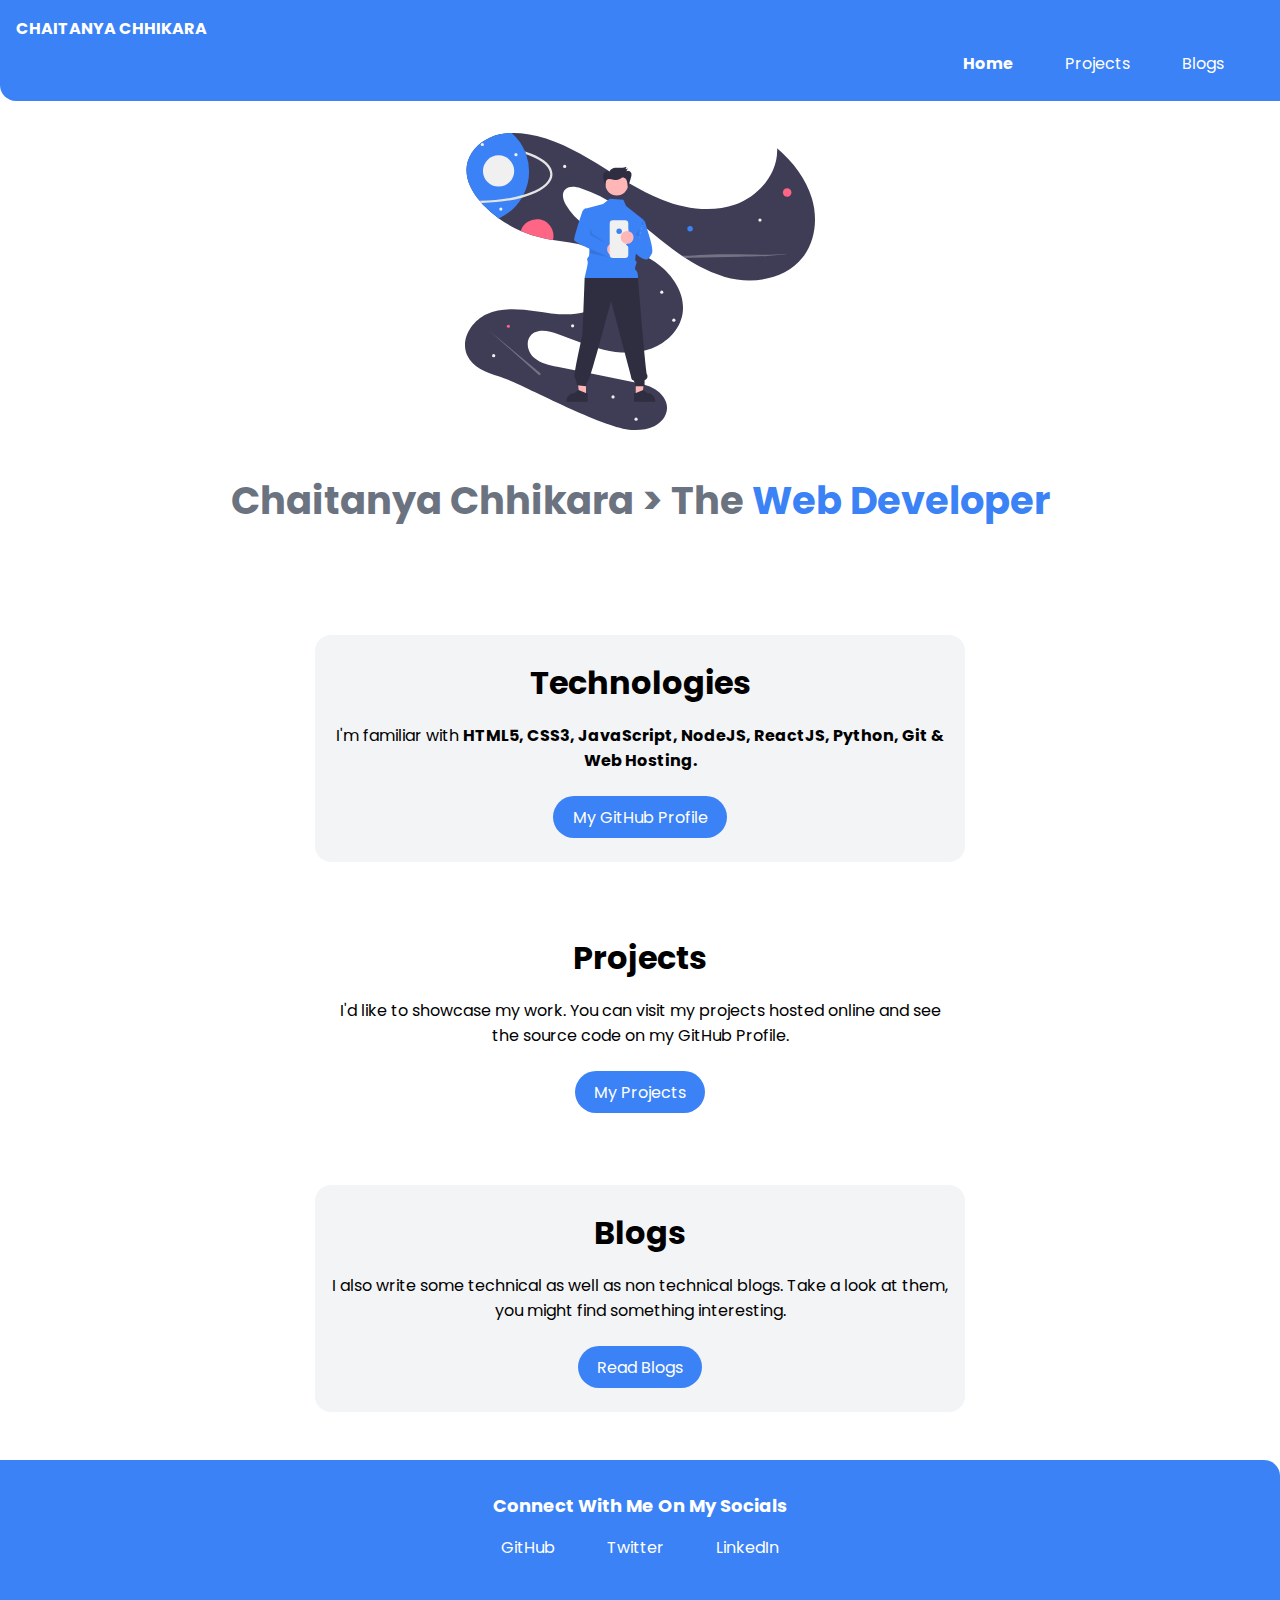
==== commit 520db139: "minor fix" ====
--- a/index.html
+++ b/index.html
@@ -55,7 +55,7 @@
     <footer class="footer">
         <div class="footer-header">Connect With Me On My Socials</div>
         <ul class="social-links list-non-bullet">
-            <li class="list-item-inline"><a class="link" href="https://github.com/ChhikaraBRUH">GtiHub</a></li>
+            <li class="list-item-inline"><a class="link" href="https://github.com/ChhikaraBRUH">GitHub</a></li>
             <li class="list-item-inline"><a class="link" href="https://twitter.com/ChhikaraBRUH">Twitter</a></li>
             <li class="list-item-inline"><a class="link"
                     href="https://www.linkedin.com/in/chaitanyachhikara">LinkedIn</a></li>
--- a/styles.css
+++ b/styles.css
@@ -57,6 +57,7 @@
 
 .list-non-bullet {
     list-style: none;
+    padding-inline-start: 0px;
 }
 
 .list-item-inline {
@@ -157,6 +158,8 @@
     padding-bottom: 2rem;
     border-radius: 1rem;
     margin: 3rem auto;
+    max-width: 650px;
+    box-sizing: border-box
 }
 
 .highlight-box h1 {
